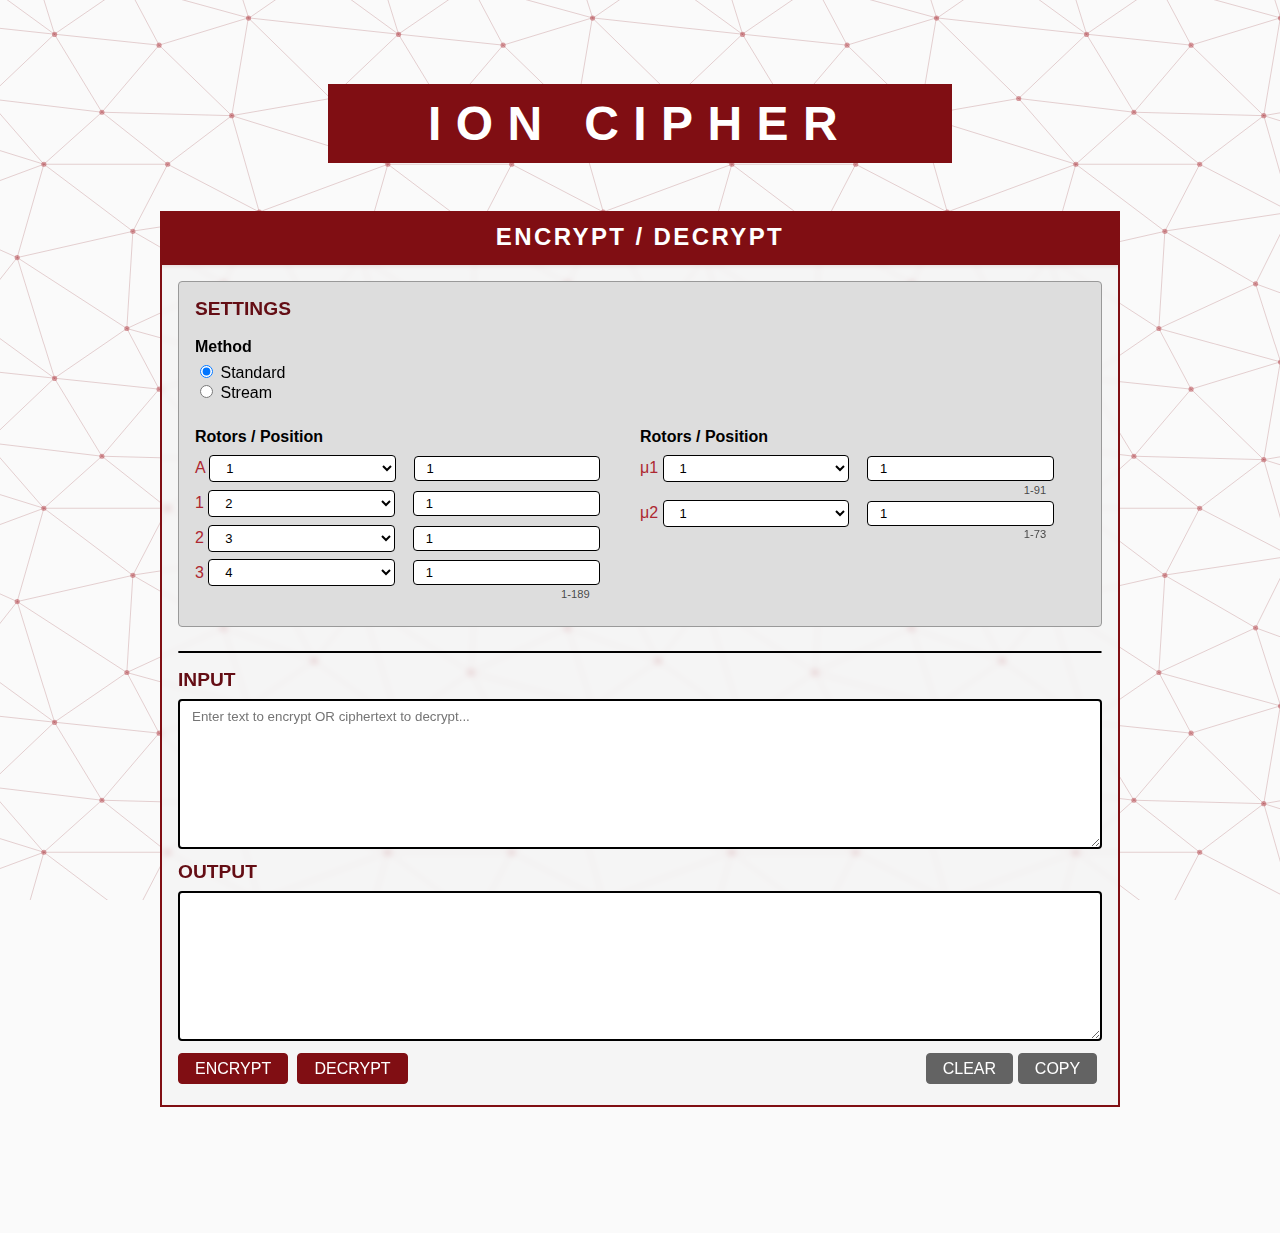
==== ion/index.html @ a4dc9cec "Add files via upload" ====
<!doctype html>
<html lang="en">

<head>
    <meta charset="utf-8">
    <meta name="viewport" content="width=device-width, initial-scale=1">
    <title>ION Cipher</title>
    <meta name="description" content="ION Cipher">
    <meta name="sg" content="">
    <!-- <link rel="icon" type="image/ico" href="favicon.ico"> -->
    <link rel="stylesheet" href="style.css?v=1.0">
    <style></style>
</head>

<body>
  
    <div style="width: 75%; margin-left: auto;margin-right: auto;">
        <br><br>
        <a href="index.html" style="text-decoration: none;">
            <p class="pageTitle">ION CIPHER</p>
        </a>
    </div>

    <div class="columnTitle"><b>ENCRYPT / DECRYPT</b>
    </div>
    <div class='content-column'>
        <div style="background-color: #ddd; border-radius: 4px; border: 1px solid #999; padding: 1em;">
        <label for="keyBox" class="boxTitle">SETTINGS</label>

        <br>

        <br>
        <!--start of settings-->
        <div class="container" style="width: 100%;">

            <p class="formLabel">Method</p>
            <input type="radio" id="methodStandard" name="method" value="S" onClick="ckChange(this)" checked>
            <label for="group1">Standard</label><br>
            <input type="radio" id="methodStream" name="method" value="M" onClick="ckChange(this)">
            <label for="group2">Stream</label>

            <div class='row'>

                <div class='column' style="padding-left: 0px; padding-right: 0px">

                    <p style="margin-bottom: 0.3em;"><b>Rotors / Position</b></p>
                    <span style="color: var(--b5);">A</span>
                    <select name="ra" id="ra" class="sSelect" style="margin-right: 1em;">
                        <option value="0" selected>1</option>
                        <option value="1">2</option>
                        <option value="2">3</option>
                        <option value="3">4</option>
                        <option value="4">5</option>
                        <option value="5">6</option>
                        <option value="6">7</option>
                        <option value="7">8</option>
                        <option value="8">9</option>
                        <option value="9">10</option>
                        <option value="10">11</option>
                        <option value="11">12</option>
                        <option value="12">13</option>
                        <option value="13">14</option>
                        <option value="14">15</option>
                        <option value="15">16</option>
                        <option value="16">17</option>
                        <option value="17">18</option>
                        <option value="18">19</option>
                        <option value="19">20</option>
                    </select>
                    <input type="number" id="raStart" class="sSelect" maxlength="3" min="1" max="189" value="1"><br>
                    <span style="color: var(--b5);">1</span>
                    <select name="r1" id="r1" class="sSelect" style="margin-right: 1em;">
                        <option value="0">1</option>
                        <option value="1" selected>2</option>
                        <option value="2">3</option>
                        <option value="3">4</option>
                        <option value="4">5</option>
                        <option value="5">6</option>
                        <option value="6">7</option>
                        <option value="7">8</option>
                        <option value="8">9</option>
                        <option value="9">10</option>
                        <option value="10">11</option>
                        <option value="11">12</option>
                        <option value="12">13</option>
                        <option value="13">14</option>
                        <option value="14">15</option>
                        <option value="15">16</option>
                        <option value="16">17</option>
                        <option value="17">18</option>
                        <option value="18">19</option>
                        <option value="19">20</option>
                    </select>
                    <input type="number" id="r1Start" class="sSelect" maxlength="3" min="1" max="189" value="1"><br>
                    <span style="color: var(--b5);">2</span>
                    <select name="r2" id="r2" class="sSelect" style="margin-right: 1em;">
                        <option value="0">1</option>
                        <option value="1">2</option>
                        <option value="2" selected>3</option>
                        <option value="3">4</option>
                        <option value="4">5</option>
                        <option value="5">6</option>
                        <option value="6">7</option>
                        <option value="7">8</option>
                        <option value="8">9</option>
                        <option value="9">10</option>
                        <option value="10">11</option>
                        <option value="11">12</option>
                        <option value="12">13</option>
                        <option value="13">14</option>
                        <option value="14">15</option>
                        <option value="15">16</option>
                        <option value="16">17</option>
                        <option value="17">18</option>
                        <option value="18">19</option>
                        <option value="19">20</option>
                    </select>
                    <input type="number" id="r2Start" class="sSelect" maxlength="3" min="1" max="189" value="1"><br>
                    <span style="color: var(--b5);">3</span>
                    <select name="r3" id="r3" class="sSelect" style="margin-right: 1em;">
                        <option value="0">1</option>
                        <option value="1">2</option>
                        <option value="2">3</option>
                        <option value="3" selected>4</option>
                        <option value="4">5</option>
                        <option value="5">6</option>
                        <option value="6">7</option>
                        <option value="7">8</option>
                        <option value="8">9</option>
                        <option value="9">10</option>
                        <option value="10">11</option>
                        <option value="11">12</option>
                        <option value="12">13</option>
                        <option value="13">14</option>
                        <option value="14">15</option>
                        <option value="15">16</option>
                        <option value="16">17</option>
                        <option value="17">18</option>
                        <option value="18">19</option>
                        <option value="19">20</option>
                    </select>
                    <input type="number" id="r3Start" class="sSelect" maxlength="3" min="1" max="189" value="1"><br>
                    <p class="formLabelSmall" style=" margin-left: 81%;">1-189</p>

                </div>
                <div class='column' style="padding-left: 0px; padding-right: 0px;">

                    <p style="margin-bottom: 0.3em;"><b>Rotors / Position</b></p>
                    <span style="color: var(--b5);">μ1</span>
                    <select name="m1" id="m1" class="sSelect" style="margin-right: 1em;">
                        <option value="0" selected>1</option>
                        <option value="1">2</option>
                        <option value="2">3</option>
                        <option value="3">4</option>
                        <option value="4">5</option>
                        <option value="5">6</option>
                    </select>
                    <input type="number" id="m1Start" class="sSelect" maxlength="3" min="1" max="91" value="1"><br>
                    <p class="formLabelSmall" style=" margin-left: 85%;">1-91</p>

                    <span style="color: var(--b5);">μ2</span>
                    <select name="m2" id="m2" class="sSelect" style="margin-right: 1em;">
                        <option value="0" selected>1</option>
                        <option value="1">2</option>
                        <option value="2">3</option>
                        <option value="3">4</option>
                        <option value="4">5</option>
                        <option value="5">6</option>
                    </select>
                    <input type="number" id="m2Start" class="sSelect" maxlength="3" min="1" max="73" value="1"><br>
                    <p class="formLabelSmall" style=" margin-left: 85%;">1-73</p>

                </div>
            </div>
        </div>
        <script>
            function ckChange(ckType) {
                if (ckType.value === 'S') {
                    document.getElementById('keydiv').style.display = "none";
                   
                } else if (ckType.value === 'M') {
                    document.getElementById('keydiv').style.display = "inherit";
                    
                }
            }
        </script>
        <!--end of settings-->
        <div id="keydiv" style="display: none; background-color: rgba(173, 40, 49, 0.15); border-radius: 4px; border: 1px solid #777; padding: 1em">
            <label for="keyBox" class="boxTitle">KEY</label>
            <input type="text" id="keyBox" class="keyBox" >

            <div class='row'>

                <div class='column' style="padding-left: 0px; padding-right: 0px">

                    <p style="margin-bottom: 0.3em;"><b>Rotors / Position</b></p>
                    <span style="color: var(--b5);">A</span>
                    <select name="ra" id="xra" class="sSelect" style="margin-right: 1em;">
                        <option value="0" selected>1</option>
                        <option value="1">2</option>
                        <option value="2">3</option>
                        <option value="3">4</option>
                        <option value="4">5</option>
                        <option value="5">6</option>
                        <option value="6">7</option>
                        <option value="7">8</option>
                        <option value="8">9</option>
                        <option value="9">10</option>
                        <option value="10">11</option>
                        <option value="11">12</option>
                        <option value="12">13</option>
                        <option value="13">14</option>
                        <option value="14">15</option>
                        <option value="15">16</option>
                        <option value="16">17</option>
                        <option value="17">18</option>
                        <option value="18">19</option>
                        <option value="19">20</option>
                    </select>
                    <input type="number" id="xraStart" class="sSelect" maxlength="3" min="1" max="189" value="1"><br>
                    <span style="color: var(--b5);">1</span>
                    <select name="r1" id="xr1" class="sSelect" style="margin-right: 1em;">
                        <option value="0">1</option>
                        <option value="1" selected>2</option>
                        <option value="2">3</option>
                        <option value="3">4</option>
                        <option value="4">5</option>
                        <option value="5">6</option>
                        <option value="6">7</option>
                        <option value="7">8</option>
                        <option value="8">9</option>
                        <option value="9">10</option>
                        <option value="10">11</option>
                        <option value="11">12</option>
                        <option value="12">13</option>
                        <option value="13">14</option>
                        <option value="14">15</option>
                        <option value="15">16</option>
                        <option value="16">17</option>
                        <option value="17">18</option>
                        <option value="18">19</option>
                        <option value="19">20</option>
                    </select>
                    <input type="number" id="xr1Start" class="sSelect" maxlength="3" min="1" max="189" value="1"><br>
                    <span style="color: var(--b5);">2</span>
                    <select name="r2" id="xr2" class="sSelect" style="margin-right: 1em;">
                        <option value="0">1</option>
                        <option value="1">2</option>
                        <option value="2" selected>3</option>
                        <option value="3">4</option>
                        <option value="4">5</option>
                        <option value="5">6</option>
                        <option value="6">7</option>
                        <option value="7">8</option>
                        <option value="8">9</option>
                        <option value="9">10</option>
                        <option value="10">11</option>
                        <option value="11">12</option>
                        <option value="12">13</option>
                        <option value="13">14</option>
                        <option value="14">15</option>
                        <option value="15">16</option>
                        <option value="16">17</option>
                        <option value="17">18</option>
                        <option value="18">19</option>
                        <option value="19">20</option>
                    </select>
                    <input type="number" id="xr2Start" class="sSelect" maxlength="3" min="1" max="189" value="1"><br>
                    <span style="color: var(--b5);">3</span>
                    <select name="r3" id="xr3" class="sSelect" style="margin-right: 1em;">
                        <option value="0">1</option>
                        <option value="1">2</option>
                        <option value="2">3</option>
                        <option value="3" selected>4</option>
                        <option value="4">5</option>
                        <option value="5">6</option>
                        <option value="6">7</option>
                        <option value="7">8</option>
                        <option value="8">9</option>
                        <option value="9">10</option>
                        <option value="10">11</option>
                        <option value="11">12</option>
                        <option value="12">13</option>
                        <option value="13">14</option>
                        <option value="14">15</option>
                        <option value="15">16</option>
                        <option value="16">17</option>
                        <option value="17">18</option>
                        <option value="18">19</option>
                        <option value="19">20</option>
                    </select>
                    <input type="number" id="xr3Start" class="sSelect" maxlength="3" min="1" max="189" value="1"><br>
                    <p class="formLabelSmall" style=" margin-left: 81%;">1-189</p>

                </div>
                <div class='column' style="padding-left: 0px; padding-right: 0px;">

                    <p style="margin-bottom: 0.3em;"><b>Rotors / Position</b></p>
                    <span style="color: var(--b5);">μ1</span>
                    <select name="m1" id="xm1" class="sSelect" style="margin-right: 1em;">
                        <option value="0" selected>1</option>
                        <option value="1">2</option>
                        <option value="2">3</option>
                        <option value="3">4</option>
                        <option value="4">5</option>
                        <option value="5">6</option>
                    </select>
                    <input type="number" id="xm1Start" class="sSelect" maxlength="3" min="1" max="91" value="1"><br>
                    <p class="formLabelSmall" style=" margin-left: 85%;">1-91</p>

                    <span style="color: var(--b5);">μ2</span>
                    <select name="m2" id="xm2" class="sSelect" style="margin-right: 1em;">
                        <option value="0" selected>1</option>
                        <option value="1">2</option>
                        <option value="2">3</option>
                        <option value="3">4</option>
                        <option value="4">5</option>
                        <option value="5">6</option>
                    </select>
                    <input type="number" id="xm2Start" class="sSelect" maxlength="3" min="1" max="73" value="1"><br>
                    <p class="formLabelSmall" style=" margin-left: 85%;">1-73</p>

                </div>
            </div>
            

        </div>
    </div>

        <hr>
        <label for="lname" class="boxTitle">INPUT</label>
        <textarea class="textbox" id="input" placeholder="Enter text to encrypt OR ciphertext to decrypt..."
            style="height: 150px; resize: vertical; overflow: auto; font-family:'Roboto',sans-serif; "></textarea>
        <div style="float: right;">
            <p id="charCount" class="note"
                style="margin: 0px; text-align: right; padding-right: 1em; padding-bottom: 1em;">Test</p>
        </div>
       
        <br>
        <label for="lname" class="boxTitle">OUTPUT</label>
        <textarea class="textbox" id="output"
            style="height: 150px; resize: vertical; overflow: auto; word-break: break-all; font-family:'Roboto',sans-serif; text-align: justify; "></textarea>

            <div class="button2" id="encryptButton">ENCRYPT</div>
            <div class="button2" id="decryptButton">DECRYPT</div>
            <div class="button1" id="copyText" style="float: right;">COPY</div>
            <div class="button1" id="clearText" style="float: right;">CLEAR</div>

            
    </div>
    

    <br><br><br><br><br><br><br>
    <script src="main.js"></script>

</body>

</html>
---- ion/style.css ----
:root {
  --bk: #000000;
  --wh: #ffffff;
  --b1: #dcf8fd;
  --b2: #ade8f4;
  --b3: #90e0ef;
  --b4: #48cae4;
  --b5: #AD2831;
  --b6: #800E13;
  --b7: #640D14;
  --b8: #38040E;
  --b9: #03045e;
}

body {
  font-family: 'Roboto', sans-serif;
  height: 100%;
  margin: 0;
  background-repeat: repeat;
  background-attachment: fixed;
  background-color: #fafafa;
background-image: url("data:image/svg+xml,%3Csvg xmlns='http://www.w3.org/2000/svg' width='344' height='344' viewBox='0 0 800 800'%3E%3Cg fill='none' stroke='%23800e1370' stroke-width='1'%3E%3Cpath d='M769 229L1037 260.9M927 880L731 737 520 660 309 538 40 599 295 764 126.5 879.5 40 599-197 493 102 382-31 229 126.5 79.5-69-63'/%3E%3Cpath d='M-31 229L237 261 390 382 603 493 308.5 537.5 101.5 381.5M370 905L295 764'/%3E%3Cpath d='M520 660L578 842 731 737 840 599 603 493 520 660 295 764 309 538 390 382 539 269 769 229 577.5 41.5 370 105 295 -36 126.5 79.5 237 261 102 382 40 599 -69 737 127 880'/%3E%3Cpath d='M520-140L578.5 42.5 731-63M603 493L539 269 237 261 370 105M902 382L539 269M390 382L102 382'/%3E%3Cpath d='M-222 42L126.5 79.5 370 105 539 269 577.5 41.5 927 80 769 229 902 382 603 493 731 737M295-36L577.5 41.5M578 842L295 764M40-201L127 80M102 382L-261 269'/%3E%3C/g%3E%3Cg fill='%23ad283170'%3E%3Ccircle cx='769' cy='229' r='6'/%3E%3Ccircle cx='539' cy='269' r='6'/%3E%3Ccircle cx='603' cy='493' r='6'/%3E%3Ccircle cx='731' cy='737' r='6'/%3E%3Ccircle cx='520' cy='660' r='6'/%3E%3Ccircle cx='309' cy='538' r='6'/%3E%3Ccircle cx='295' cy='764' r='6'/%3E%3Ccircle cx='40' cy='599' r='6'/%3E%3Ccircle cx='102' cy='382' r='6'/%3E%3Ccircle cx='127' cy='80' r='6'/%3E%3Ccircle cx='370' cy='105' r='6'/%3E%3Ccircle cx='578' cy='42' r='6'/%3E%3Ccircle cx='237' cy='261' r='6'/%3E%3Ccircle cx='390' cy='382' r='6'/%3E%3C/g%3E%3C/svg%3E");
}

::-webkit-scrollbar {
  width: 14px; /* width of the entire scrollbar */
}
::-webkit-scrollbar-track {
  background: var(--wh); /* color of the tracking area */
}
::-webkit-scrollbar-thumb {
  background-color: var(--b6); /* color of the scroll thumb */
  border-radius: 20px; /* roundness of the scroll thumb */
  border: 3px solid var(--wh); /* creates padding around scroll thumb */
}

/*custom code for select drop down*/
.oselect {
  background: var(--wh);
  border: 1px solid var(--bk);
  border-radius: 4px;
  color: var(--bk);
  padding: 1px;
  outline: none;
  margin-left: 0.3em;
}
.oselect:hover {
  border: 1px solid var(--b6);
  box-shadow: 0px 0px 3px var(--b6);
}

.pageTitle {
  color: var(--wh);
  background-color: var(--b6);
  border: 2px solid var(--b6);
  text-align: center;
  font-family: 'Roboto', sans-serif;
  font-weight: 900;
  font-size: 3em;
  letter-spacing: 0.3em;
  margin-left: auto;
  margin-right: auto;
  width: 65%;
  max-width: 1100px;
  padding: 10px;
  user-select: none;
}

.pageTitle:hover {
  color: var(--b6);
  background-color: rgba(0, 0, 0, 0);
  border: 2px solid var(--b6);
  box-shadow: none;
}

* {
  box-sizing: border-box;
}

.container {
  width: 90%;
  margin-left: auto;
  margin-right: auto;
}

/* Create two equal columns that floats next to each other */
.column {
  float: left;
  width: 50%;
  padding: 10px;
}

/* Clear floats after the columns */
.row:after {
  content: '';
  display: table;
  clear: both;
}

.content-column {
  background-color: #f0f0f079;
  border: 2px var(--b6) solid;
  border-radius: 0px 0px 0px 0px;
  color: var(--bl);
  font-family: 'Roboto', sans-serif;
  font-weight: 400;
  padding: 1em;
  backdrop-filter: blur(3px);
  width: 75%;
  max-width: 1100px;
  margin-left: auto;
  margin-right: auto;
}

.keyBox {
  width: 100%;
  padding: 8px 12px;
  margin: 8px 0;
  box-sizing: border-box;
  border: 2px solid var(--bk);
  border-radius: 4px;
  background-color: var(--wh);
  color: var(--bk);
}

.keyBox:focus {
  border: 2px solid var(--b6);
  background-color: var(--wh);
  outline: none;
  box-shadow: inset 0 1px 3px rgba(0, 0, 0, 0.2), 0 0 0 4px #800e143a;
}



.textbox {
  width: 100%;
  padding: 8px 12px;
  margin: 8px 0;
  box-sizing: border-box;
  border: 2px solid var(--bk);
  border-radius: 4px;
  color: var(--bk);
  background-color: var(--wh);
}

.textbox:focus {
  border: 2px solid var(--b6);
  background-color: var(--wh);
  outline: none;
  box-shadow: inset 0 1px 3px rgba(0, 0, 0, 0.2), 0 0 0 4px #800e143a;
}

.keyedAlphabetBox {
  font-size: 0.8rem;
  background-color: #800e1423;
  color: var(--bk);
  padding: 6px;
  word-break: break-all;
  overflow-wrap: break-word;
  margin-top: 8px;
  border: 1px solid #999;
  border-radius: 4px;
  text-align: center;
}

.button1 {
  display: inline-block;
  padding: 0.35em 1em;
  border: 1px solid rgb(99, 99, 99);
  background-color: rgb(99, 99, 99);
  margin: 0 0.3em 0.3em 0;
  border-radius: 4px;
  box-sizing: border-box;
  text-decoration: none;
  font-family: 'Roboto', sans-serif;
  font-weight: 400;
  color: var(--wh);
  text-align: center;
  transition: all 0.2s;
  user-select: none;
}

.button1:hover {
  border-color: rgb(73, 73, 73);
  background-color: rgb(73, 73, 73);
  cursor: pointer;
  transition: 0.2s;
}

.button2 {
  display: inline-block;
  padding: 0.35em 1em;
  border: 1px solid var(--b6);
  margin: 0 0.3em 0.3em 0;
  border-radius: 4px;
  box-sizing: border-box;
  text-decoration: none;
  font-family: 'Roboto', sans-serif;
  font-weight: 400;
  color: var(--wh);
  text-align: center;
  user-select: none;
  background-color: var(--b6);
}

.button2:hover {
  color: var(--wh);
  background-color: var(--b7);
  border: 1px solid var(--b7);
  cursor: pointer;
}

.button3 {
  display: inline-block;
  padding: 0.35em 1em;
  border: 1px solid #326771;
  margin: 0 0.3em 0.3em 0;
  border-radius: 4px;
  box-sizing: border-box;
  text-decoration: none;
  font-family: 'Roboto', sans-serif;
  font-weight: 400;
  color: var(--wh);
  text-align: center;
  user-select: none;
  background-color: #326771;
}


table {
  border-spacing: 0px;
  color: #000000;
  background-color: var(--wh);
  font-size: medium;
  border-collapse: collapse;
  width: 100%;
  margin-top: -0.6em;
  font-family: Georgia, 'Times New Roman', Times, serif;
}

td {
  border: 1px solid var(--bk);
  padding: 5px;
  text-align: center;
  height: 3vw;
  width: 3vw;
}

td:hover:not(.tablecell) {
  cursor: pointer;
  background-color: #800e143a;
  color: var(--b8);
}

.tablecell {
  background-color: #dddddd;
  color: var(--bk);
  font-weight: bold;
  font-family: 'Roboto', sans-serif;
}

@media only screen and (max-width: 950px) {
  table {
    font-size: small;
  }
  .column {
    width: 100%;
  }
  .container {
    width: 96%;
  }
  td {
    height: 6vw;
    width: 3vw;
  }
  .pageTitle {
    font-weight: 600;
    font-size: 2.4em;
  }
}

@media only screen and (max-width: 500px) {
  table {
    font-size: smaller;
  }
  .button1 {
    font-size: smaller;
    padding: 0.35em 0.7em;
  }
  .button2 {
    font-size: smaller;
    padding: 0.35em 0.5em;
  }
  .pageTitle {
    font-weight: 600;
    font-size: 1.8em;
  }
}

.checkbox {
  display: inline-flex;
  cursor: pointer;
  position: relative;
}

.checkbox > span {
  color: var(--bk);
  padding-left: 0.5rem;
}

.checkbox > input {
  height: 20px;
  width: 20px;
  -webkit-appearance: none;
  -moz-appearance: none;
  -o-appearance: none;
  appearance: none;
  border: 1px solid var(--bk);
  border-radius: 4px;
  outline: none;
  transition-duration: 0.3s;
  background-color: var(--wh);
  cursor: pointer;
  margin: 0em;
}

.checkbox > input:checked {
  border: 1px solid var(--b6);
  background-color: var(--wh);
  box-shadow: inset 0 1px 3px rgba(0, 0, 0, 0.2), 0 0 0 4px #800e143a;
}
.checkbox > input:hover,
span.hover {
  border: 1px solid var(--b6);
  box-shadow: inset 0 1px 3px rgba(0, 0, 0, 0.2), 0 0 0 4px #800e143a;
}
.checkbox > input:checked + span::before {
  content: '\2713';
  display: block;
  text-align: center;
  color: var(--b6);
  position: absolute;
  left: 0.3rem;
  top: 0rem;
}
.checkbox > input:active {
  border: 1px solid var(--b6);
}

.columnTitle {
  background-color: var(--b6);
  border-radius: 0px 0px 0px 0px;
  color: var(--wh);
  padding: 0.5em;
  text-align: center;
  font-size: 1.5em;
  letter-spacing: 0.1em;
  width: 75%;
  max-width: 1100px;
  margin-left: auto;
  margin-right: auto;
}

.boxTitle {
  color: var(--b7);
  font-weight: bold;
  font-size: 1.2em;
}

.note {
  font-size: 0.9em;
  width: 100%;
  margin-left: auto;
  margin-right: auto;
  text-align: center;
  display: none;
}

.descriptor {
  color: var(--b8);
}

hr {
  border-top: 1px solid black;
  border-bottom: 1px solid black;
  margin-top: 1.5em;
  margin-bottom: 1em;
}

/* drop down info (start)*/
.collapsible {
  background-color: #dddddd;
  color: var(--bk);
  cursor: pointer;
  padding: 10px 20px 10px 20px;
  width: 100%;
  border: 1px solid #dddddd;
  border-radius: 4px;
  text-align: left;
  outline: none;
  font-size: small;
}
.active {
  color: var(--bk);
  border: 1px solid #999;
  border-radius: 4px 4px 0px 0px;
  box-shadow: inset 0px 3px 0px var(--b5);
}
.collapsible:hover {
  border: 1px solid #999;
  box-shadow: inset 0px 3px 0px var(--b5);
}
.collapsible:after {
  content: '\002B';
  color: var(--bk);
  font-weight: bold;
  float: right;
  margin-left: 5px;
}
.active:after {
  content: '\2212';
}
.content {
  padding: 0 18px;
  max-height: 0;
  overflow: hidden;
  transition: max-height 0.2s ease-out;
  background-color: var(--wh);
  border-radius: 0px 0px 4px 4px;
  font-size: small;
}
/* drop down info (end)*/

.themeButton {
  color: white;
  background-color: var(--b6);
  border-radius: 0px 0px 4px 4px;
  margin-top: 0em;
  float: right;
  text-align: center;
  padding: 0.3em 0.8em;
  font-size: 0.9em;
  letter-spacing: 0.05em;
}

.themeButton:hover {
  background-color: var(--b7);
}

/* settings form */
.formLabel {
  font-weight: bold;
  margin-bottom: 0.4em;
  margin-top: 0em;
}
.formLabelSmall {
  font-size: 0.7em;
  margin-top: -0.2em;
  margin-bottom: 0em;
  padding-left: 0.5em;
  padding-bottom: 0em;
  color: rgba(0, 0, 0, 0.7);
}

.singleGroupSize {
  background: var(--wh);
  border: 1px solid var(--bk);
  border-radius: 4px;
  color: var(--bk);
  padding: 1px;
  outline: none;
  margin-left: 0.3em;
  width: 100%;
}
.singleGroupSize select:hover {
  border: 1px solid var(--b6);
  box-shadow: 0px 0px 3px var(--b6);
}

.sTextbox {
  width: 100%;
  padding: 9px 12px;
  margin: 0em;
  box-sizing: border-box;
  border: 1px solid var(--bk);
  border-radius: 4px;
  color: var(--bk);
  background-color: var(--wh);
  font-size: small;
}
.sTextbox:focus {
  border: 1px solid var(--b6);
  background-color: var(--wh);
  outline: none;
  box-shadow: inset 0 1px 3px rgba(0, 0, 0, 0.2), 0 0 0 4px #800e143a;
}

.sSelect {
  background: var(--wh);
  border: 1px solid var(--bk);
  border-radius: 4px;
  color: var(--bk);
  padding: 4px 12px;
  outline: none;
  width: 42%;
  font-size: small;
  margin-top: .3em;
  margin-bottom: .3em;
}
.sSelect:hover {
  border: 1px solid var(--b6);
  box-shadow: inset 0 1px 3px rgba(0, 0, 0, 0.2), 0 0 0 4px #800e143a;
}
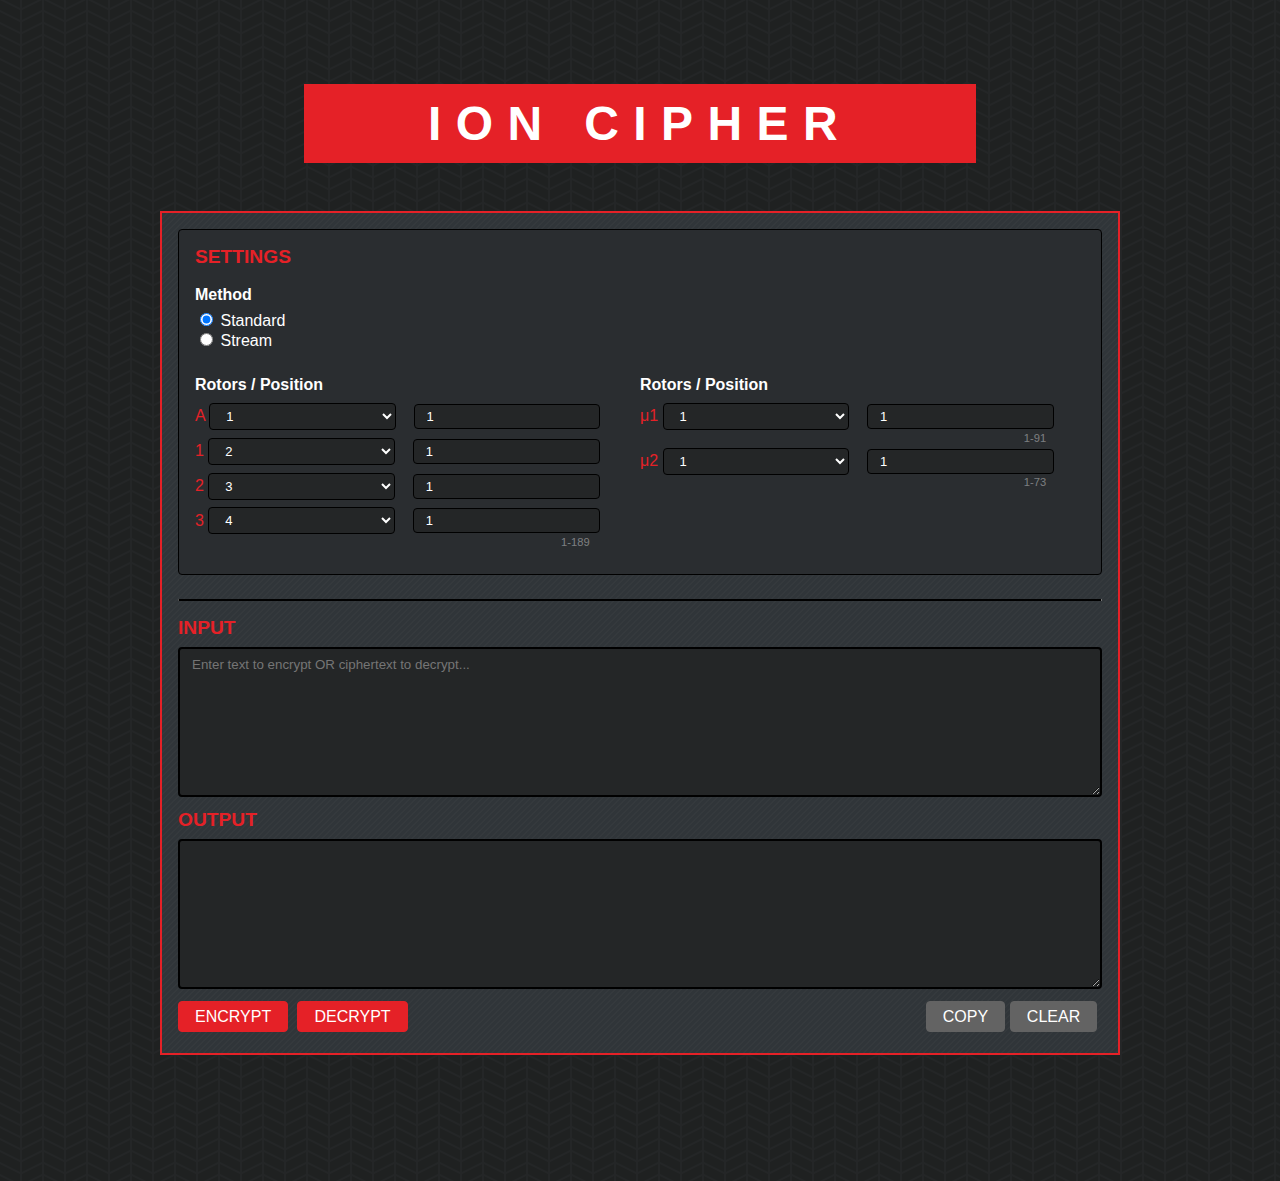
==== commit 953d6f3c: "Add files via upload" ====
--- a/ion/index.html
+++ b/ion/index.html
@@ -21,10 +21,8 @@
         </a>
     </div>
 
-    <div class="columnTitle"><b>ENCRYPT / DECRYPT</b>
-    </div>
     <div class='content-column'>
-        <div style="background-color: #ddd; border-radius: 4px; border: 1px solid #999; padding: 1em;">
+        <div style="background-color: #2a2d30; border-radius: 4px; border: 1px solid #000; padding: 1em;">
         <label for="keyBox" class="boxTitle">SETTINGS</label>
 
         <br>
@@ -35,15 +33,15 @@
 
             <p class="formLabel">Method</p>
             <input type="radio" id="methodStandard" name="method" value="S" onClick="ckChange(this)" checked>
-            <label for="group1">Standard</label><br>
+            <label for="group1" style="color: var(--wh)">Standard</label><br>
             <input type="radio" id="methodStream" name="method" value="M" onClick="ckChange(this)">
-            <label for="group2">Stream</label>
+            <label for="group2" style="color: var(--wh)">Stream</label>
 
             <div class='row'>
 
                 <div class='column' style="padding-left: 0px; padding-right: 0px">
 
-                    <p style="margin-bottom: 0.3em;"><b>Rotors / Position</b></p>
+                    <p style="margin-bottom: 0.3em; color: var(--wh);"><b>Rotors / Position</b></p>
                     <span style="color: var(--b5);">A</span>
                     <select name="ra" id="ra" class="sSelect" style="margin-right: 1em;">
                         <option value="0" selected>1</option>
@@ -145,7 +143,7 @@
                 </div>
                 <div class='column' style="padding-left: 0px; padding-right: 0px;">
 
-                    <p style="margin-bottom: 0.3em;"><b>Rotors / Position</b></p>
+                    <p style="margin-bottom: 0.3em; color: var(--wh)"><b>Rotors / Position</b></p>
                     <span style="color: var(--b5);">μ1</span>
                     <select name="m1" id="m1" class="sSelect" style="margin-right: 1em;">
                         <option value="0" selected>1</option>
@@ -185,7 +183,7 @@
             }
         </script>
         <!--end of settings-->
-        <div id="keydiv" style="display: none; background-color: rgba(173, 40, 49, 0.15); border-radius: 4px; border: 1px solid #777; padding: 1em">
+        <div id="keydiv" class="settingsBox">
             <label for="keyBox" class="boxTitle">KEY</label>
             <input type="text" id="keyBox" class="keyBox" >
 
@@ -193,7 +191,7 @@
 
                 <div class='column' style="padding-left: 0px; padding-right: 0px">
 
-                    <p style="margin-bottom: 0.3em;"><b>Rotors / Position</b></p>
+                    <p style="margin-bottom: 0.3em;  color: var(--wh)"><b>Rotors / Position</b></p>
                     <span style="color: var(--b5);">A</span>
                     <select name="ra" id="xra" class="sSelect" style="margin-right: 1em;">
                         <option value="0" selected>1</option>
@@ -295,7 +293,7 @@
                 </div>
                 <div class='column' style="padding-left: 0px; padding-right: 0px;">
 
-                    <p style="margin-bottom: 0.3em;"><b>Rotors / Position</b></p>
+                    <p style="margin-bottom: 0.3em; color: var(--wh)"><b>Rotors / Position</b></p>
                     <span style="color: var(--b5);">μ1</span>
                     <select name="m1" id="xm1" class="sSelect" style="margin-right: 1em;">
                         <option value="0" selected>1</option>
@@ -343,9 +341,8 @@
 
             <div class="button2" id="encryptButton">ENCRYPT</div>
             <div class="button2" id="decryptButton">DECRYPT</div>
+            <div class="button1" id="clearText" style="float: right;">CLEAR</div>
             <div class="button1" id="copyText" style="float: right;">COPY</div>
-            <div class="button1" id="clearText" style="float: right;">CLEAR</div>
-
             
     </div>
     
--- a/ion/style.css
+++ b/ion/style.css
@@ -5,33 +5,33 @@
   --b2: #ade8f4;
   --b3: #90e0ef;
   --b4: #48cae4;
-  --b5: #AD2831;
-  --b6: #800E13;
+  --b5: #E52127;
+  --b6: #E52127;
   --b7: #640D14;
-  --b8: #38040E;
+  --b8: #4e0514;
   --b9: #03045e;
+  --bg: #303539;
+  --bg2: #242627;
 }
 
 body {
   font-family: 'Roboto', sans-serif;
   height: 100%;
   margin: 0;
-  background-repeat: repeat;
-  background-attachment: fixed;
-  background-color: #fafafa;
-background-image: url("data:image/svg+xml,%3Csvg xmlns='http://www.w3.org/2000/svg' width='344' height='344' viewBox='0 0 800 800'%3E%3Cg fill='none' stroke='%23800e1370' stroke-width='1'%3E%3Cpath d='M769 229L1037 260.9M927 880L731 737 520 660 309 538 40 599 295 764 126.5 879.5 40 599-197 493 102 382-31 229 126.5 79.5-69-63'/%3E%3Cpath d='M-31 229L237 261 390 382 603 493 308.5 537.5 101.5 381.5M370 905L295 764'/%3E%3Cpath d='M520 660L578 842 731 737 840 599 603 493 520 660 295 764 309 538 390 382 539 269 769 229 577.5 41.5 370 105 295 -36 126.5 79.5 237 261 102 382 40 599 -69 737 127 880'/%3E%3Cpath d='M520-140L578.5 42.5 731-63M603 493L539 269 237 261 370 105M902 382L539 269M390 382L102 382'/%3E%3Cpath d='M-222 42L126.5 79.5 370 105 539 269 577.5 41.5 927 80 769 229 902 382 603 493 731 737M295-36L577.5 41.5M578 842L295 764M40-201L127 80M102 382L-261 269'/%3E%3C/g%3E%3Cg fill='%23ad283170'%3E%3Ccircle cx='769' cy='229' r='6'/%3E%3Ccircle cx='539' cy='269' r='6'/%3E%3Ccircle cx='603' cy='493' r='6'/%3E%3Ccircle cx='731' cy='737' r='6'/%3E%3Ccircle cx='520' cy='660' r='6'/%3E%3Ccircle cx='309' cy='538' r='6'/%3E%3Ccircle cx='295' cy='764' r='6'/%3E%3Ccircle cx='40' cy='599' r='6'/%3E%3Ccircle cx='102' cy='382' r='6'/%3E%3Ccircle cx='127' cy='80' r='6'/%3E%3Ccircle cx='370' cy='105' r='6'/%3E%3Ccircle cx='578' cy='42' r='6'/%3E%3Ccircle cx='237' cy='261' r='6'/%3E%3Ccircle cx='390' cy='382' r='6'/%3E%3C/g%3E%3C/svg%3E");
+  background-color: #242627;
+  background-image: url("data:image/svg+xml,%3Csvg width='44' height='12' viewBox='0 0 44 12' xmlns='http://www.w3.org/2000/svg'%3E%3Cpath d='M20 12v-2L0 0v10l4 2h16zm18 0l4-2V0L22 10v2h16zM20 0v8L4 0h16zm18 0L22 8V0h16z' fill='%23191b1c' fill-opacity='0.51' fill-rule='evenodd'/%3E%3C/svg%3E");
 }
 
 ::-webkit-scrollbar {
   width: 14px; /* width of the entire scrollbar */
 }
 ::-webkit-scrollbar-track {
-  background: var(--wh); /* color of the tracking area */
+  background: var(--bg2); /* color of the tracking area */
 }
 ::-webkit-scrollbar-thumb {
   background-color: var(--b6); /* color of the scroll thumb */
   border-radius: 20px; /* roundness of the scroll thumb */
-  border: 3px solid var(--wh); /* creates padding around scroll thumb */
+  border: 3px solid var(--bg2); /* creates padding around scroll thumb */
 }
 
 /*custom code for select drop down*/
@@ -60,7 +60,7 @@
   letter-spacing: 0.3em;
   margin-left: auto;
   margin-right: auto;
-  width: 65%;
+  width: 70%;
   max-width: 1100px;
   padding: 10px;
   user-select: none;
@@ -98,7 +98,8 @@
 }
 
 .content-column {
-  background-color: #f0f0f079;
+  background-color: #303539;
+  background-image: url("data:image/svg+xml,%3Csvg width='6' height='6' viewBox='0 0 6 6' xmlns='http://www.w3.org/2000/svg'%3E%3Cg fill='%23727272' fill-opacity='0.11' fill-rule='evenodd'%3E%3Cpath d='M5 0h1L0 6V5zM6 5v1H5z'/%3E%3C/g%3E%3C/svg%3E");
   border: 2px var(--b6) solid;
   border-radius: 0px 0px 0px 0px;
   color: var(--bl);
@@ -119,13 +120,12 @@
   box-sizing: border-box;
   border: 2px solid var(--bk);
   border-radius: 4px;
-  background-color: var(--wh);
-  color: var(--bk);
+  background-color: var(--bg2);
+  color: var(--wh);
 }
 
 .keyBox:focus {
   border: 2px solid var(--b6);
-  background-color: var(--wh);
   outline: none;
   box-shadow: inset 0 1px 3px rgba(0, 0, 0, 0.2), 0 0 0 4px #800e143a;
 }
@@ -139,13 +139,13 @@
   box-sizing: border-box;
   border: 2px solid var(--bk);
   border-radius: 4px;
-  color: var(--bk);
-  background-color: var(--wh);
+  color: var(--wh);
+  background-color: var(--bg2);
 }
 
 .textbox:focus {
   border: 2px solid var(--b6);
-  background-color: var(--wh);
+  background-color: var(--bg2);
   outline: none;
   box-shadow: inset 0 1px 3px rgba(0, 0, 0, 0.2), 0 0 0 4px #800e143a;
 }
@@ -204,8 +204,8 @@
 }
 
 .button2:hover {
-  color: var(--wh);
-  background-color: var(--b7);
+  color: var(--bl);
+  background-color: var(--wh);
   border: 1px solid var(--b7);
   cursor: pointer;
 }
@@ -275,11 +275,12 @@
   }
   .pageTitle {
     font-weight: 600;
-    font-size: 2.4em;
-  }
-}
-
-@media only screen and (max-width: 500px) {
+    font-size: 2em;
+  }
+  
+}
+
+@media only screen and (max-width: 600px) {
   table {
     font-size: smaller;
   }
@@ -294,6 +295,12 @@
   .pageTitle {
     font-weight: 600;
     font-size: 1.8em;
+  }
+  .content-column {
+    width: 90%;
+  }
+  .columnTitle{
+    width: 90% !important;
   }
 }
 
@@ -362,7 +369,7 @@
 }
 
 .boxTitle {
-  color: var(--b7);
+  color: var(--b6);
   font-weight: bold;
   font-size: 1.2em;
 }
@@ -452,6 +459,7 @@
   font-weight: bold;
   margin-bottom: 0.4em;
   margin-top: 0em;
+  color: var(--wh);
 }
 .formLabelSmall {
   font-size: 0.7em;
@@ -459,7 +467,7 @@
   margin-bottom: 0em;
   padding-left: 0.5em;
   padding-bottom: 0em;
-  color: rgba(0, 0, 0, 0.7);
+  color: rgba(255, 255, 255, 0.4);
 }
 
 .singleGroupSize {
@@ -496,10 +504,10 @@
 }
 
 .sSelect {
-  background: var(--wh);
+  background: var(--bg2);
   border: 1px solid var(--bk);
   border-radius: 4px;
-  color: var(--bk);
+  color: var(--wh);
   padding: 4px 12px;
   outline: none;
   width: 42%;
@@ -512,4 +520,15 @@
   box-shadow: inset 0 1px 3px rgba(0, 0, 0, 0.2), 0 0 0 4px #800e143a;
 }
 
-
+.settingsBox{
+  background: rgb(30,34,36);
+  background: -moz-linear-gradient(180deg, rgba(30,34,36,1) 0%, rgba(16,18,20,1) 100%);
+  background: -webkit-linear-gradient(180deg, rgba(30,34,36,1) 0%, rgba(16,18,20,1) 100%);
+  background: linear-gradient(180deg, rgba(30,34,36,1) 0%, rgba(16,18,20,1) 100%);
+  filter: progid:DXImageTransform.Microsoft.gradient(startColorstr="#1e2224",endColorstr="#101214",GradientType=1);
+  display: none; 
+  background-color: rgba(0, 0, 0, 0.4); 
+  border-radius: 4px; 
+  border: 1px solid #000; 
+  padding: 1em; 
+}